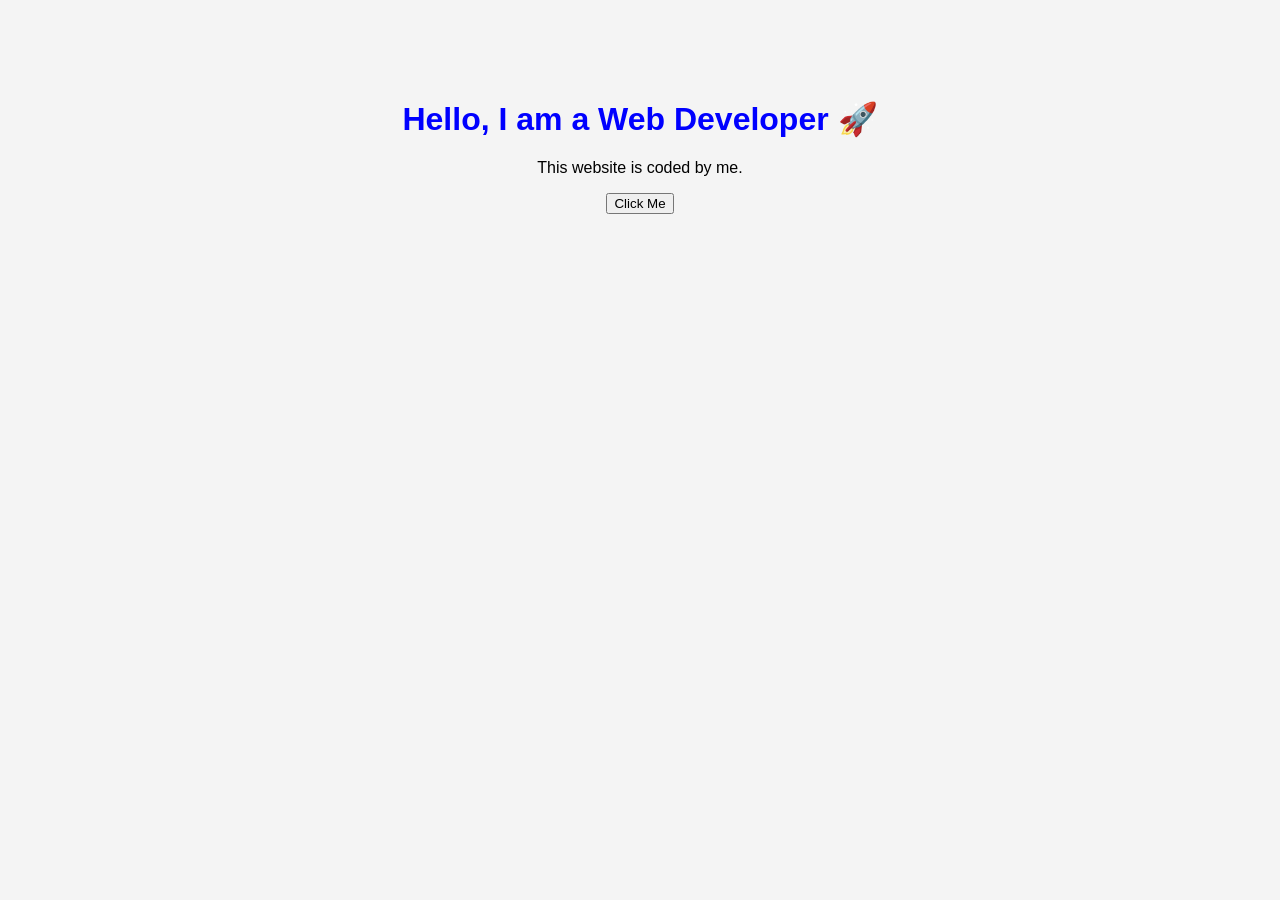
==== index.html @ f967ec71 "Professional Folder Structure" ====
<!DOCTYPE html>
<html>
<head>
  <title>My First Website</title>
  <link rel="stylesheet" href="css/style.css">
</head>

<body>

  <h1>Hello, I am a Web Developer 🚀</h1>
  <p>This website is coded by me.</p>

  <button onclick="showMessage()">Click Me</button>

  <script src="js/script.js"></script>
</body>
</html>
---- css/style.css ----
body {
  font-family: Arial;
  text-align: center;
  margin-top: 100px;
  background: #f4f4f4;
}

h1 {
  color: blue;
}
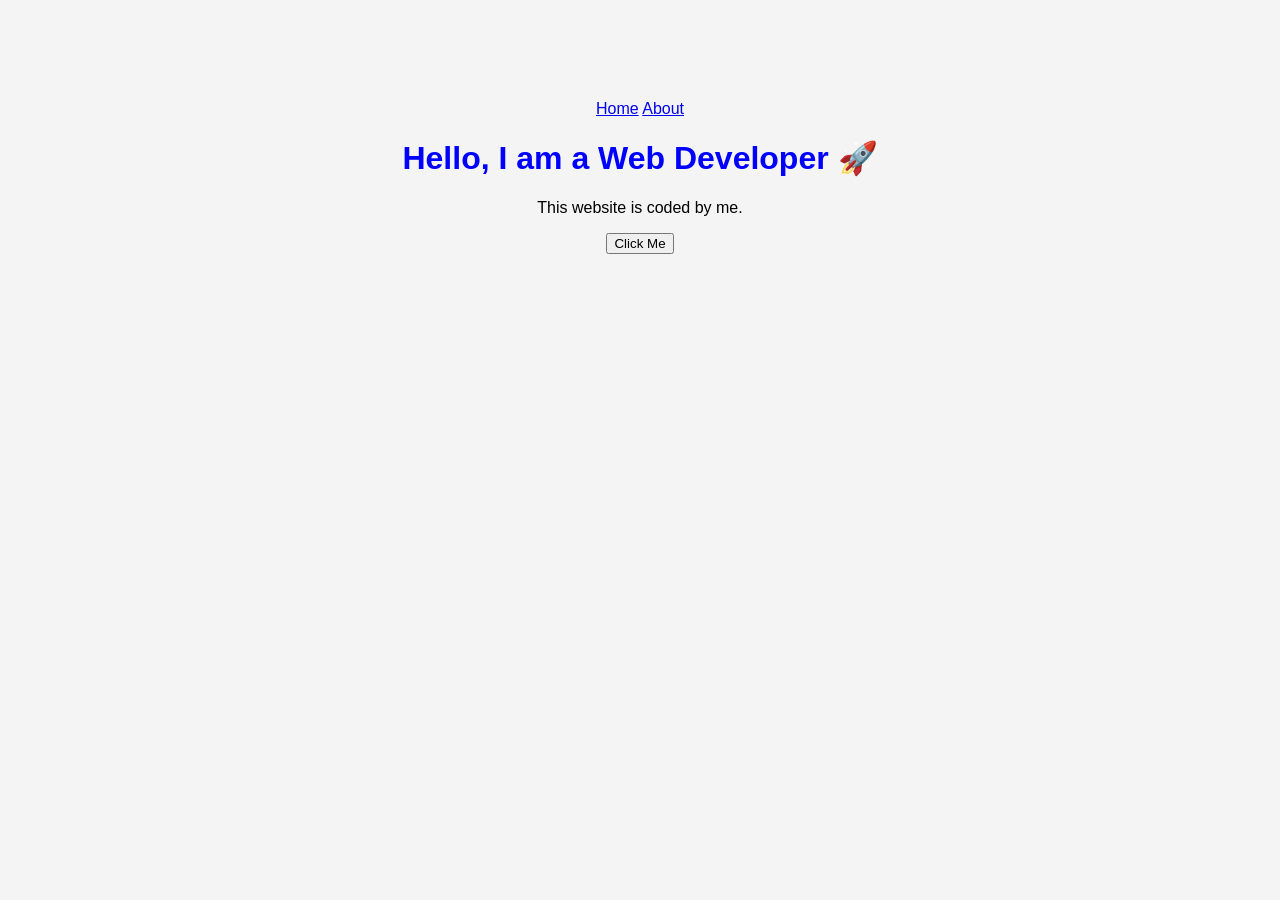
==== commit 4c513a91: "Added navigation and about page" ====
--- a/index.html
+++ b/index.html
@@ -6,6 +6,10 @@
 </head>
 
 <body>
+<nav>
+  <a href="index.html">Home</a>
+  <a href="pages/about.html">About</a>
+</nav>
 
   <h1>Hello, I am a Web Developer 🚀</h1>
   <p>This website is coded by me.</p>
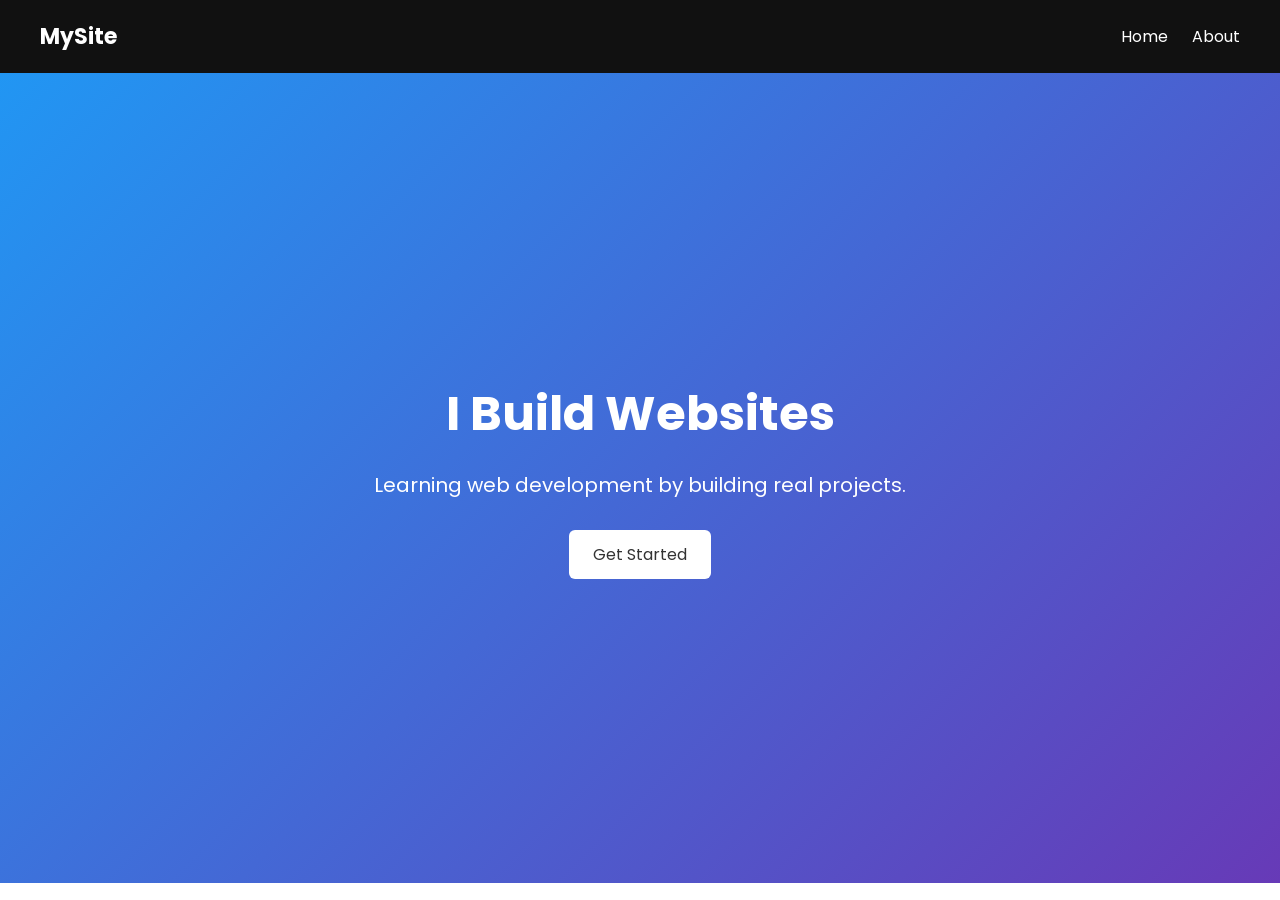
==== commit 86ff97ea: "Professional UI upgrade" ====
--- a/index.html
+++ b/index.html
@@ -3,18 +3,24 @@
 <head>
   <title>My First Website</title>
   <link rel="stylesheet" href="css/style.css">
+  <link href="https://fonts.googleapis.com/css2?family=Poppins:wght@300;600&display=swap" rel="stylesheet">
 </head>
 
 <body>
-<nav>
-  <a href="index.html">Home</a>
-  <a href="pages/about.html">About</a>
+<nav class="navbar">
+  <div class="logo">MySite</div>
+
+  <div class="nav-links">
+    <a href="index.html">Home</a>
+    <a href="pages/about.html">About</a>
+  </div>
 </nav>
 
-  <h1>Hello, I am a Web Developer 🚀</h1>
-  <p>This website is coded by me.</p>
-
-  <button onclick="showMessage()">Click Me</button>
+<section class="hero">
+  <h1>I Build Websites</h1>
+  <p>Learning web development by building real projects.</p>
+  <button onclick="showMessage()">Get Started</button>
+</section>
 
   <script src="js/script.js"></script>
 </body>
--- a/css/style.css
+++ b/css/style.css
@@ -1,10 +1,68 @@
-body {
-  font-family: Arial;
-  text-align: center;
-  margin-top: 100px;
-  background: #f4f4f4;
+/* Reset default browser spacing */
+* {
+  margin: 0;
+  padding: 0;
+  box-sizing: border-box;
+  font-family: 'Poppins', sans-serif;
 }
 
-h1 {
-  color: blue;
+/* NAVBAR */
+.navbar {
+  display: flex;
+  justify-content: space-between;
+  align-items: center;
+  padding: 20px 40px;
+  background: #111;
+  color: white;
+}
+
+.logo {
+  font-size: 22px;
+  font-weight: bold;
+}
+
+.nav-links a {
+  color: white;
+  text-decoration: none;
+  margin-left: 20px;
+}
+
+.nav-links a:hover {
+  color: #00bcd4;
+}
+
+/* HERO SECTION */
+.hero {
+  height: 90vh;
+  display: flex;
+  flex-direction: column;
+  justify-content: center;
+  align-items: center;
+  background: linear-gradient(135deg, #2196f3, #673ab7);
+  color: white;
+  text-align: center;
+}
+
+.hero h1 {
+  font-size: 48px;
+  margin-bottom: 20px;
+}
+
+.hero p {
+  font-size: 20px;
+  margin-bottom: 30px;
+}
+
+.hero button {
+  padding: 12px 24px;
+  border: none;
+  background: white;
+  color: #333;
+  font-size: 16px;
+  border-radius: 6px;
+  cursor: pointer;
+}
+
+.hero button:hover {
+  background: #f0f0f0;
 }
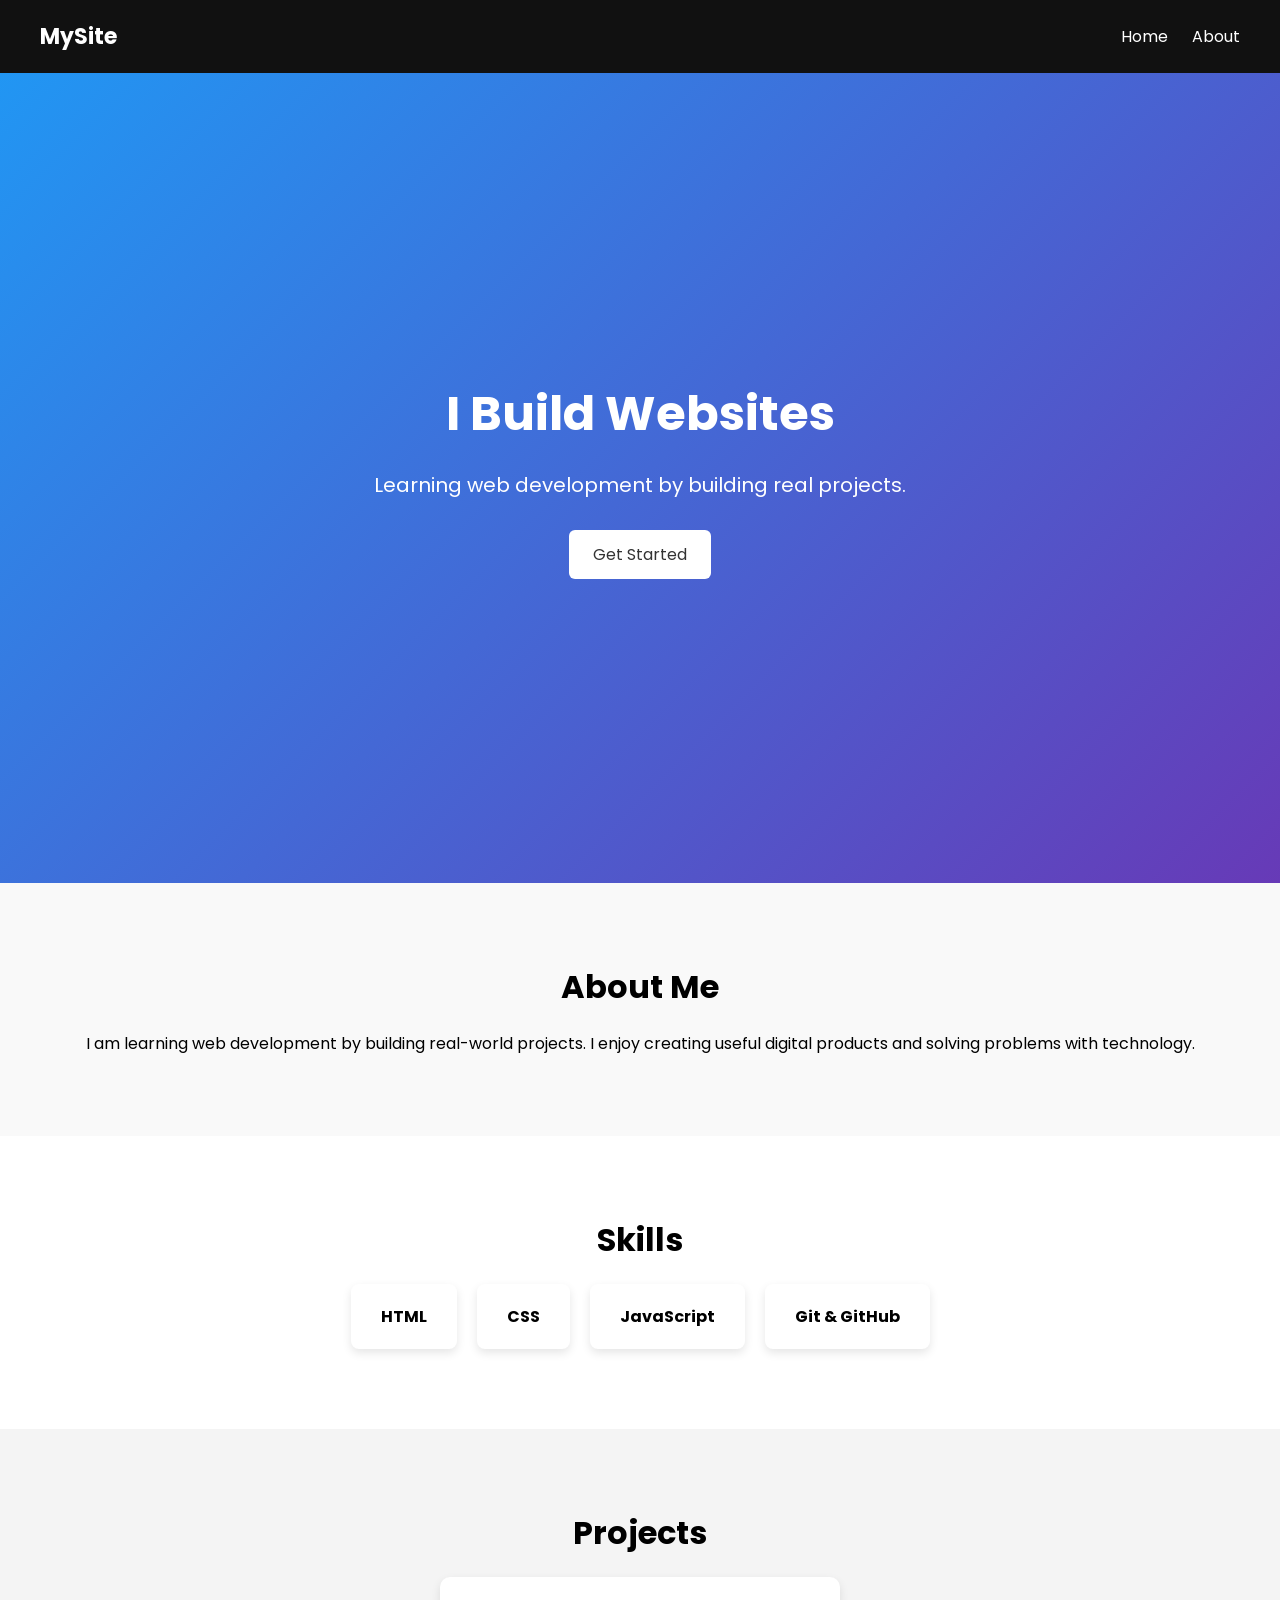
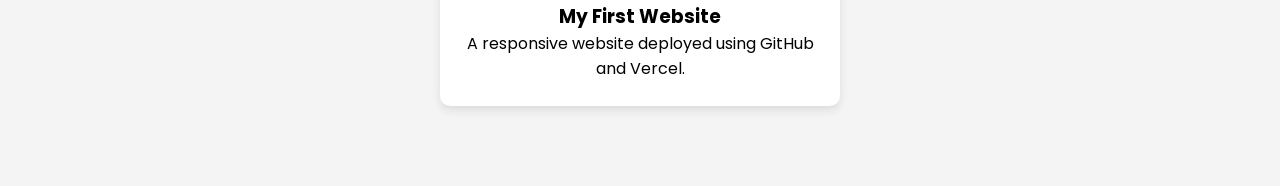
==== commit 3fcba856: "Added portfolio sections" ====
--- a/index.html
+++ b/index.html
@@ -22,6 +22,34 @@
   <button onclick="showMessage()">Get Started</button>
 </section>
 
+<section class="about">
+  <h2>About Me</h2>
+  <p>
+    I am learning web development by building real-world projects.
+    I enjoy creating useful digital products and solving problems with technology.
+  </p>
+</section>
+
+<section class="skills">
+  <h2>Skills</h2>
+
+  <div class="skills-container">
+    <div class="skill-card">HTML</div>
+    <div class="skill-card">CSS</div>
+    <div class="skill-card">JavaScript</div>
+    <div class="skill-card">Git & GitHub</div>
+  </div>
+</section>
+
+<section class="projects">
+  <h2>Projects</h2>
+
+  <div class="project-card">
+    <h3>My First Website</h3>
+    <p>A responsive website deployed using GitHub and Vercel.</p>
+  </div>
+</section>
+
   <script src="js/script.js"></script>
 </body>
 </html>
--- a/css/style.css
+++ b/css/style.css
@@ -65,4 +65,50 @@
 
 .hero button:hover {
   background: #f0f0f0;
+}
+
+/* SECTION GENERAL */
+section {
+  padding: 80px 20px;
+  text-align: center;
+}
+
+section h2 {
+  font-size: 32px;
+  margin-bottom: 20px;
+}
+
+/* ABOUT */
+.about {
+  background: #f9f9f9;
+}
+
+/* SKILLS */
+.skills-container {
+  display: flex;
+  justify-content: center;
+  gap: 20px;
+  flex-wrap: wrap;
+}
+
+.skill-card {
+  background: white;
+  padding: 20px 30px;
+  border-radius: 8px;
+  box-shadow: 0 4px 10px rgba(0,0,0,0.1);
+  font-weight: bold;
+}
+
+/* PROJECTS */
+.projects {
+  background: #f4f4f4;
+}
+
+.project-card {
+  max-width: 400px;
+  margin: auto;
+  background: white;
+  padding: 25px;
+  border-radius: 10px;
+  box-shadow: 0 4px 10px rgba(0,0,0,0.1);
 }
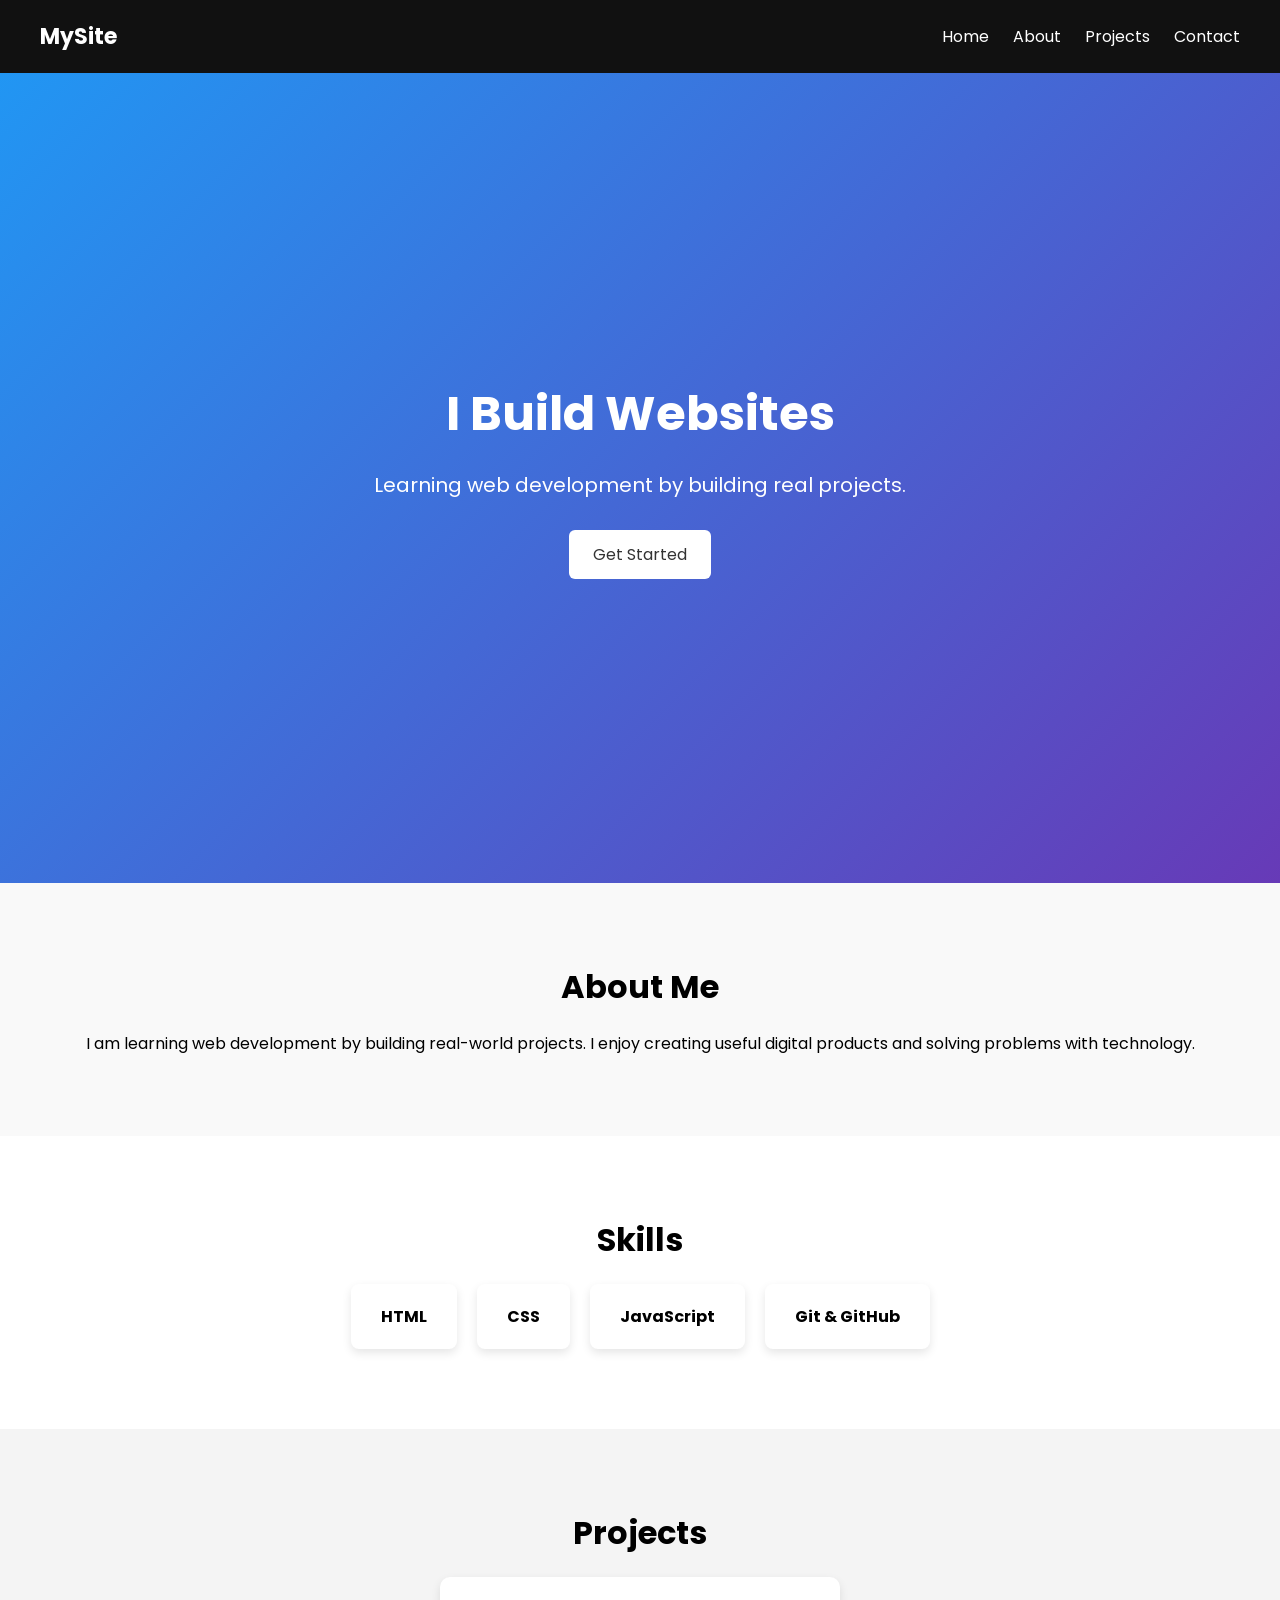
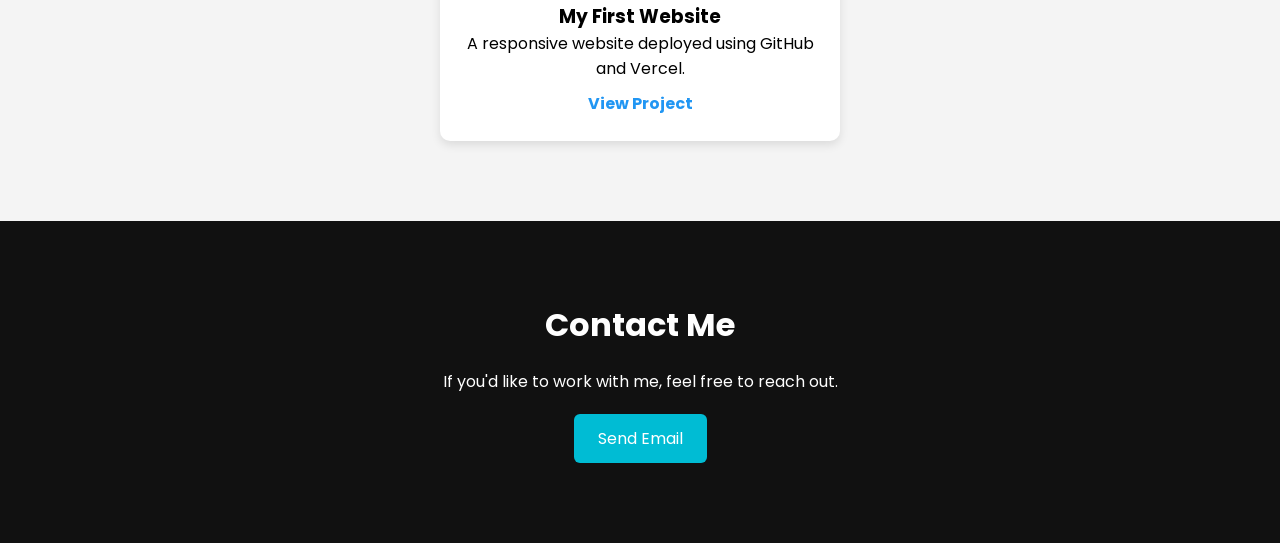
==== commit 93a86229: "Added navigation scroll, projects, and contact section" ====
--- a/index.html
+++ b/index.html
@@ -4,6 +4,7 @@
   <title>My First Website</title>
   <link rel="stylesheet" href="css/style.css">
   <link href="https://fonts.googleapis.com/css2?family=Poppins:wght@300;600&display=swap" rel="stylesheet">
+  <meta name="viewport" content="width=device-width, initial-scale=1.0">
 </head>
 
 <body>
@@ -11,18 +12,20 @@
   <div class="logo">MySite</div>
 
   <div class="nav-links">
-    <a href="index.html">Home</a>
-    <a href="pages/about.html">About</a>
+    <a href="#home">Home</a>
+    <a href="#about">About</a>
+    <a href="#projects">Projects</a>
+    <a href="#contact">Contact</a>
   </div>
 </nav>
 
-<section class="hero">
+<section id="home" class="hero">
   <h1>I Build Websites</h1>
   <p>Learning web development by building real projects.</p>
   <button onclick="showMessage()">Get Started</button>
 </section>
 
-<section class="about">
+<section id="about" class="about">
   <h2>About Me</h2>
   <p>
     I am learning web development by building real-world projects.
@@ -30,7 +33,7 @@
   </p>
 </section>
 
-<section class="skills">
+<section id="skills" class="skills">
   <h2>Skills</h2>
 
   <div class="skills-container">
@@ -41,13 +44,26 @@
   </div>
 </section>
 
-<section class="projects">
+<section id="projects" class="projects">
   <h2>Projects</h2>
 
-  <div class="project-card">
-    <h3>My First Website</h3>
-    <p>A responsive website deployed using GitHub and Vercel.</p>
+  <div class="projects-container">
+
+    <div class="project-card">
+      <h3>My First Website</h3>
+      <p>A responsive website deployed using GitHub and Vercel.</p>
+      <a href="#" target="_blank">View Project</a>
+    </div>
+
   </div>
+</section>
+
+<section id="contact" class="contact">
+  <h2>Contact Me</h2>
+
+  <p>If you'd like to work with me, feel free to reach out.</p>
+
+  <a href="mailto:your@email.com" class="contact-btn">Send Email</a>
 </section>
 
   <script src="js/script.js"></script>
--- a/css/style.css
+++ b/css/style.css
@@ -1,3 +1,7 @@
+html {
+  scroll-behavior: smooth;
+}
+
 /* Reset default browser spacing */
 * {
   margin: 0;
@@ -41,6 +45,7 @@
   background: linear-gradient(135deg, #2196f3, #673ab7);
   color: white;
   text-align: center;
+  padding: 20px;
 }
 
 .hero h1 {
@@ -111,4 +116,73 @@
   padding: 25px;
   border-radius: 10px;
   box-shadow: 0 4px 10px rgba(0,0,0,0.1);
+}
+
+.projects-container {
+  display: flex;
+  justify-content: center;
+  flex-wrap: wrap;
+  gap: 20px;
+}
+
+.project-card a {
+  display: inline-block;
+  margin-top: 10px;
+  color: #2196f3;
+  text-decoration: none;
+  font-weight: bold;
+}
+
+.contact {
+  background: #111;
+  color: white;
+}
+
+.contact-btn {
+  display: inline-block;
+  margin-top: 20px;
+  padding: 12px 24px;
+  background: #00bcd4;
+  color: white;
+  text-decoration: none;
+  border-radius: 6px;
+}
+
+/* MOBILE RESPONSIVENESS */
+@media (max-width: 768px) {
+
+  /* NAVBAR */
+  .navbar {
+    flex-direction: column;
+    gap: 10px;
+  }
+
+  .nav-links {
+    display: flex;
+    gap: 15px;
+  }
+
+  /* HERO */
+  .hero h1 {
+    font-size: 32px;
+  }
+
+  .hero p {
+    font-size: 16px;
+  }
+
+  /* SECTIONS */
+  section {
+    padding: 50px 15px;
+  }
+
+  /* SKILLS */
+  .skills-container {
+    flex-direction: column;
+    align-items: center;
+  }
+
+  .skill-card {
+    width: 80%;
+  }
 }
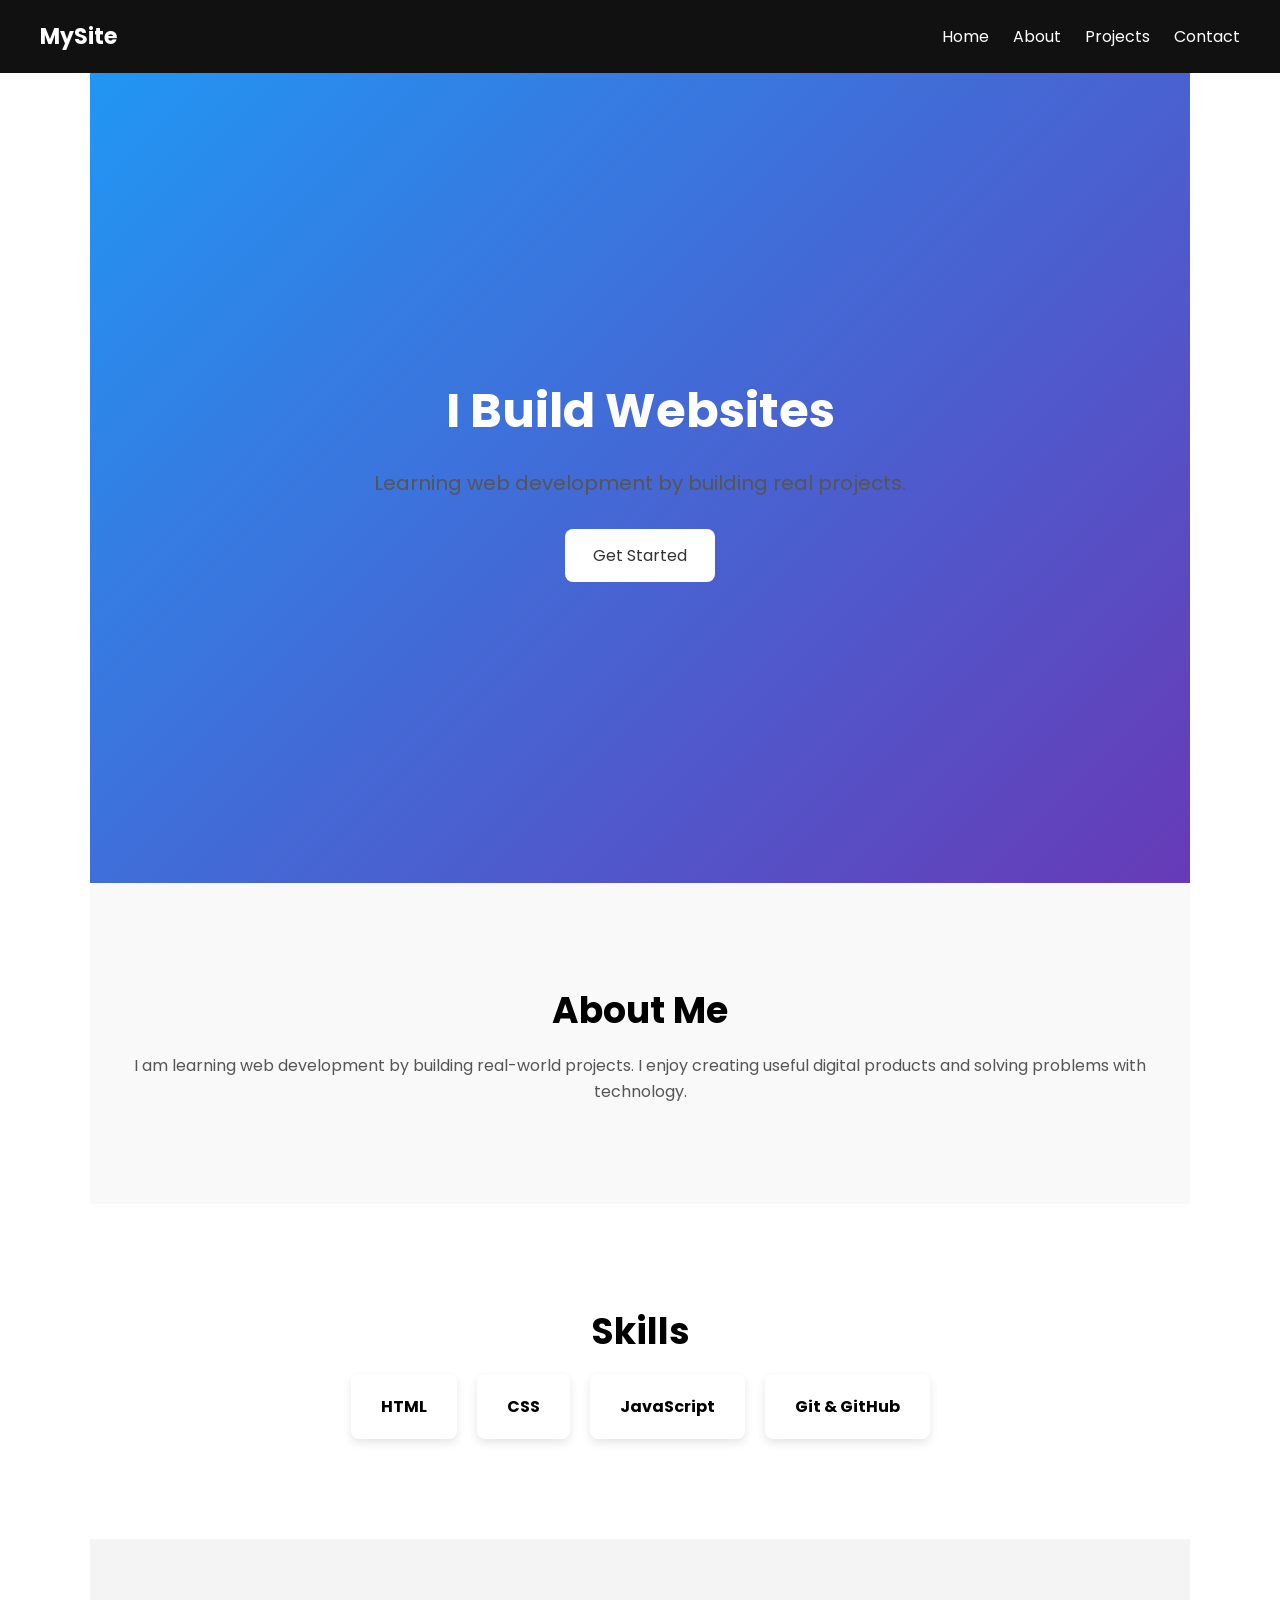
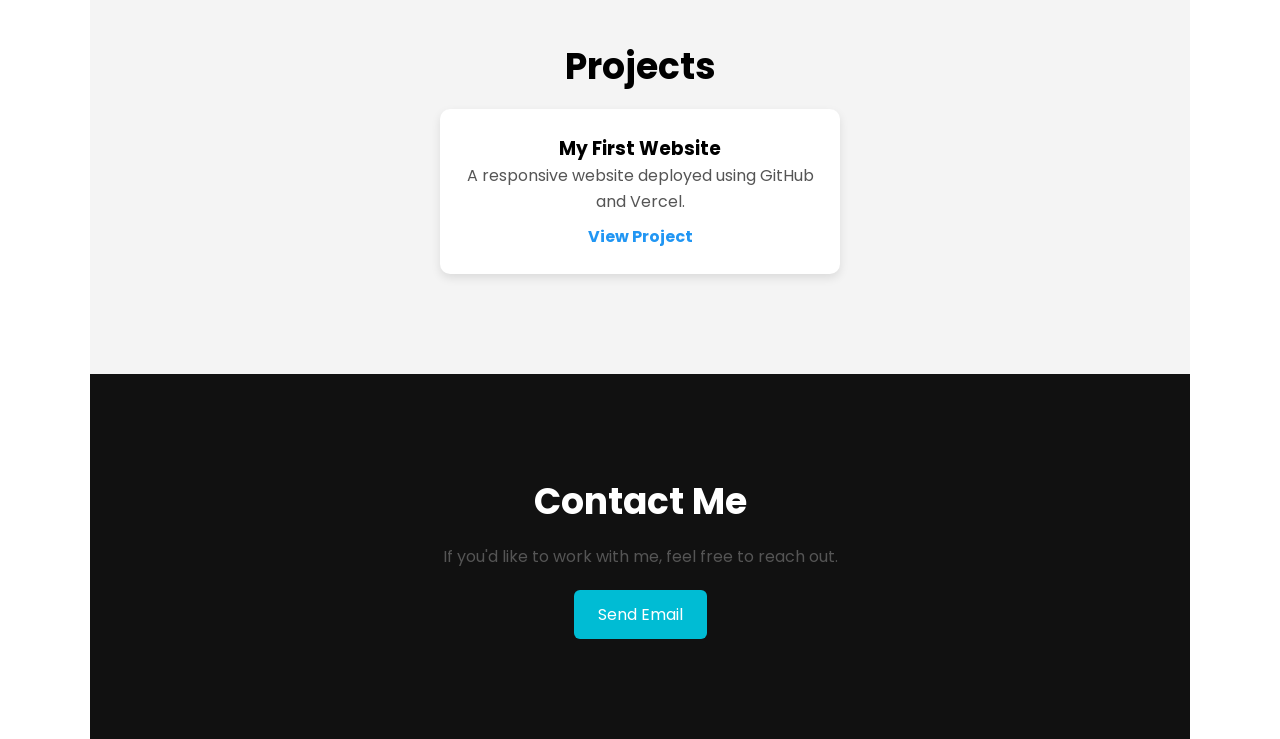
==== commit c58b36c4: "Corporate UI polish with animations" ====
--- a/index.html
+++ b/index.html
@@ -25,7 +25,7 @@
   <button onclick="showMessage()">Get Started</button>
 </section>
 
-<section id="about" class="about">
+<section id="about" class="about fade-in">
   <h2>About Me</h2>
   <p>
     I am learning web development by building real-world projects.
@@ -44,7 +44,7 @@
   </div>
 </section>
 
-<section id="projects" class="projects">
+<section id="projects" class="projects fade-in">
   <h2>Projects</h2>
 
   <div class="projects-container">
@@ -58,7 +58,7 @@
   </div>
 </section>
 
-<section id="contact" class="contact">
+<section id="contact" class="contact fade-in">
   <h2>Contact Me</h2>
 
   <p>If you'd like to work with me, feel free to reach out.</p>
--- a/css/style.css
+++ b/css/style.css
@@ -59,28 +59,37 @@
 }
 
 .hero button {
-  padding: 12px 24px;
+  padding: 14px 28px;
   border: none;
   background: white;
   color: #333;
   font-size: 16px;
-  border-radius: 6px;
+  border-radius: 8px;
   cursor: pointer;
+  transition: all 0.3s ease;
 }
 
 .hero button:hover {
+  transform: translateY(-2px);
   background: #f0f0f0;
 }
 
 /* SECTION GENERAL */
 section {
-  padding: 80px 20px;
+  padding: 100px 20px;
+  max-width: 1100px;
+  margin: auto;
   text-align: center;
 }
 
 section h2 {
-  font-size: 32px;
-  margin-bottom: 20px;
+  font-size: 36px;
+  margin-bottom: 15px;
+}
+
+section p {
+  color: #555;
+  line-height: 1.6;
 }
 
 /* ABOUT */
@@ -116,6 +125,11 @@
   padding: 25px;
   border-radius: 10px;
   box-shadow: 0 4px 10px rgba(0,0,0,0.1);
+  transition: transform 0.3s ease;
+}
+
+.project-card:hover {
+  transform: translateY(-5px);
 }
 
 .projects-container {
@@ -148,6 +162,17 @@
   border-radius: 6px;
 }
 
+.fade-in {
+  opacity: 0;
+  transform: translateY(20px);
+  transition: all 0.8s ease;
+}
+
+.fade-in.show {
+  opacity: 1;
+  transform: translateY(0);
+}
+
 /* MOBILE RESPONSIVENESS */
 @media (max-width: 768px) {
 
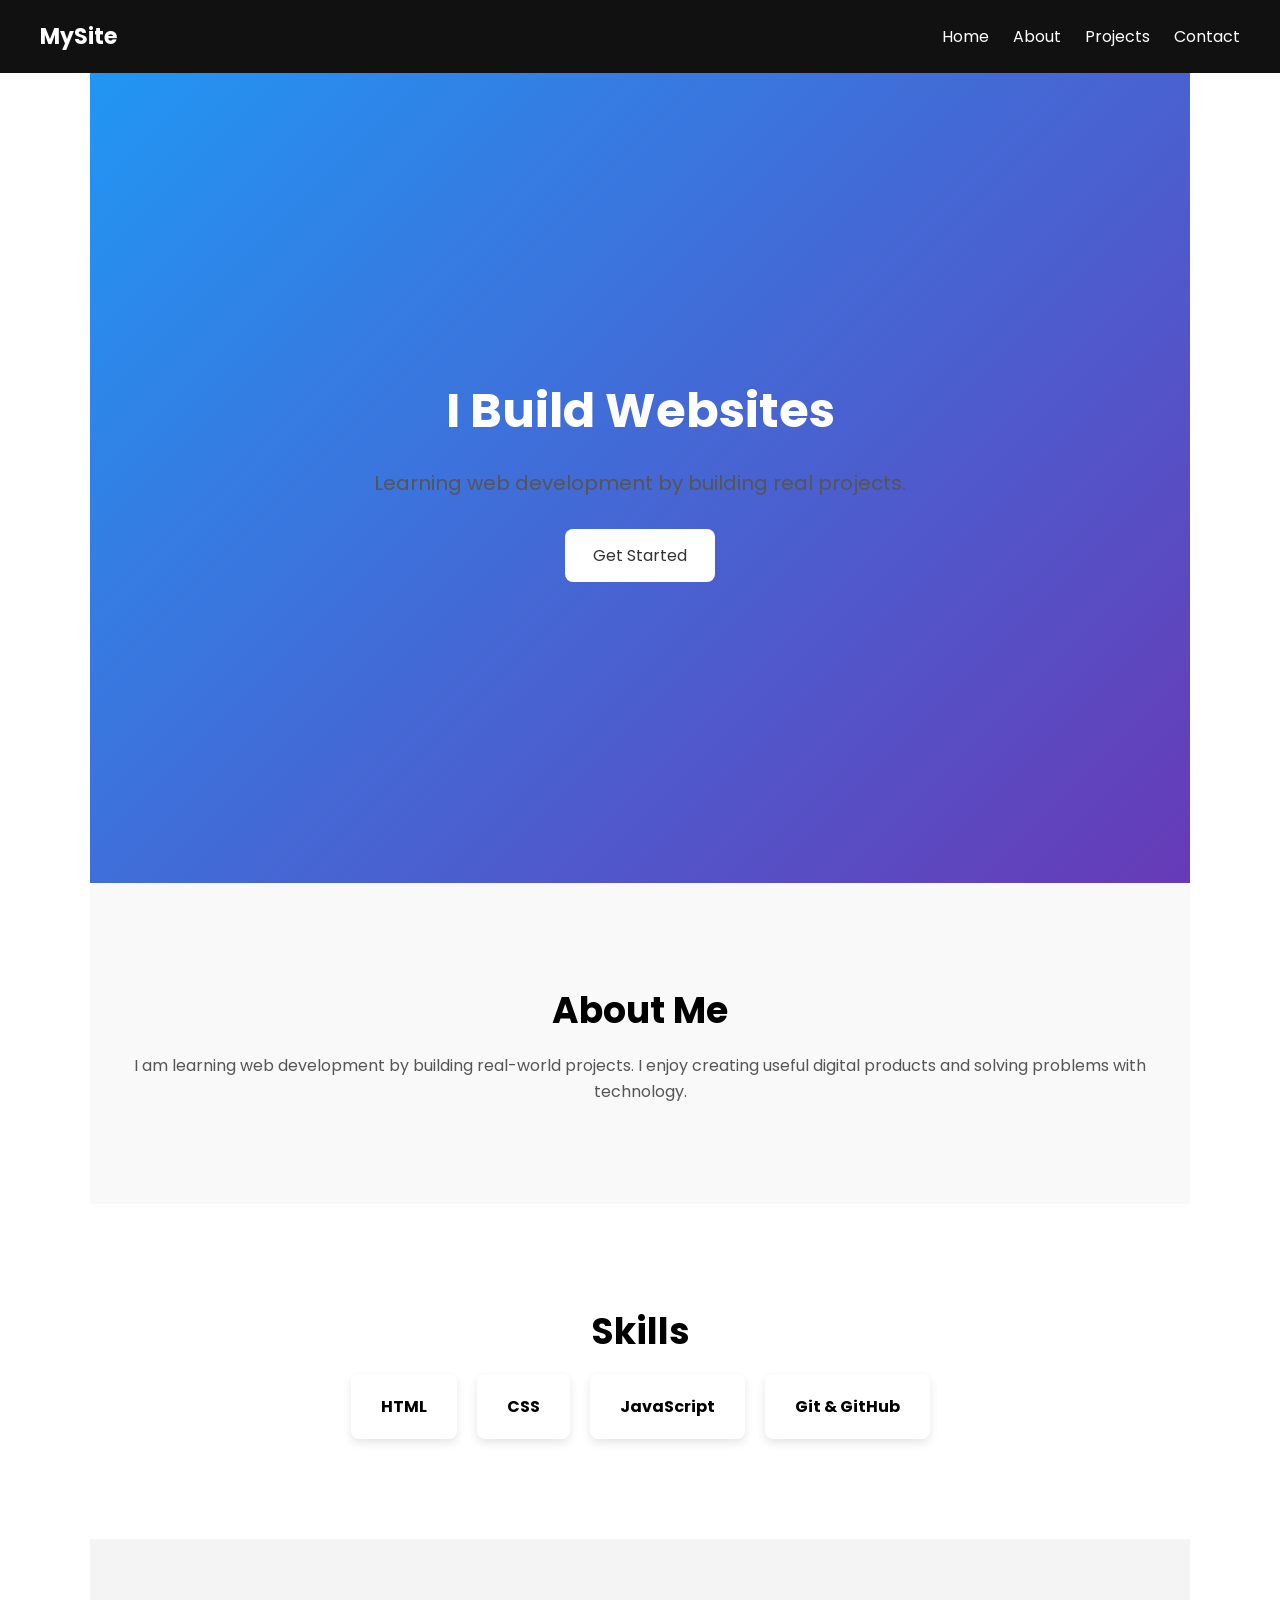
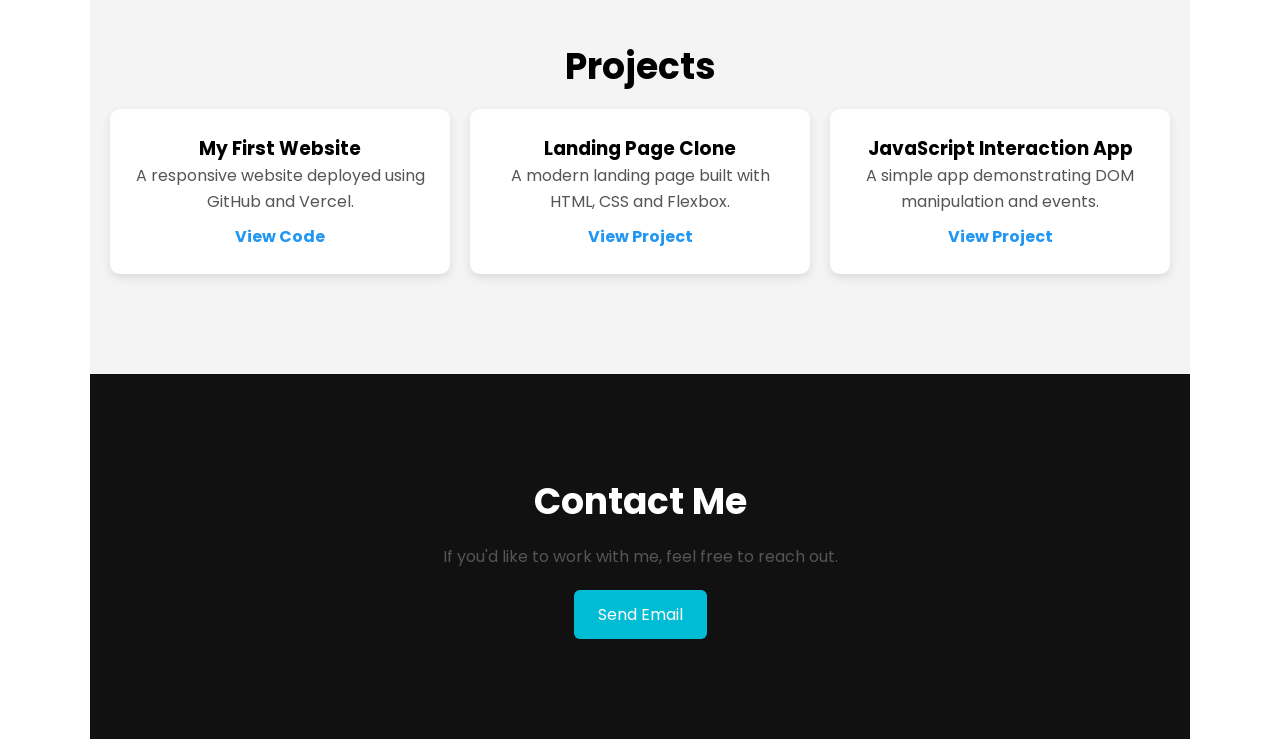
==== commit aadea432: "Added multiple projects section" ====
--- a/index.html
+++ b/index.html
@@ -49,13 +49,25 @@
 
   <div class="projects-container">
 
-    <div class="project-card">
-      <h3>My First Website</h3>
-      <p>A responsive website deployed using GitHub and Vercel.</p>
-      <a href="#" target="_blank">View Project</a>
-    </div>
+  <div class="project-card">
+    <h3>My First Website</h3>
+    <p>A responsive website deployed using GitHub and Vercel.</p>
+    <a href="https://github.com/jerrynkwocha/my-first-site" target="_blank">View Code</a>
+  </div>
 
+  <div class="project-card">
+    <h3>Landing Page Clone</h3>
+    <p>A modern landing page built with HTML, CSS and Flexbox.</p>
+    <a href="#" target="_blank">View Project</a>
   </div>
+
+  <div class="project-card">
+    <h3>JavaScript Interaction App</h3>
+    <p>A simple app demonstrating DOM manipulation and events.</p>
+    <a href="#" target="_blank">View Project</a>
+  </div>
+
+</div>
 </section>
 
 <section id="contact" class="contact fade-in">
--- a/css/style.css
+++ b/css/style.css
@@ -119,13 +119,11 @@
 }
 
 .project-card {
-  max-width: 400px;
-  margin: auto;
   background: white;
   padding: 25px;
   border-radius: 10px;
   box-shadow: 0 4px 10px rgba(0,0,0,0.1);
-  transition: transform 0.3s ease;
+  transition: all 0.3s ease;
 }
 
 .project-card:hover {
@@ -133,9 +131,8 @@
 }
 
 .projects-container {
-  display: flex;
-  justify-content: center;
-  flex-wrap: wrap;
+  display: grid;
+  grid-template-columns: repeat(auto-fit, minmax(250px, 1fr));
   gap: 20px;
 }
 
